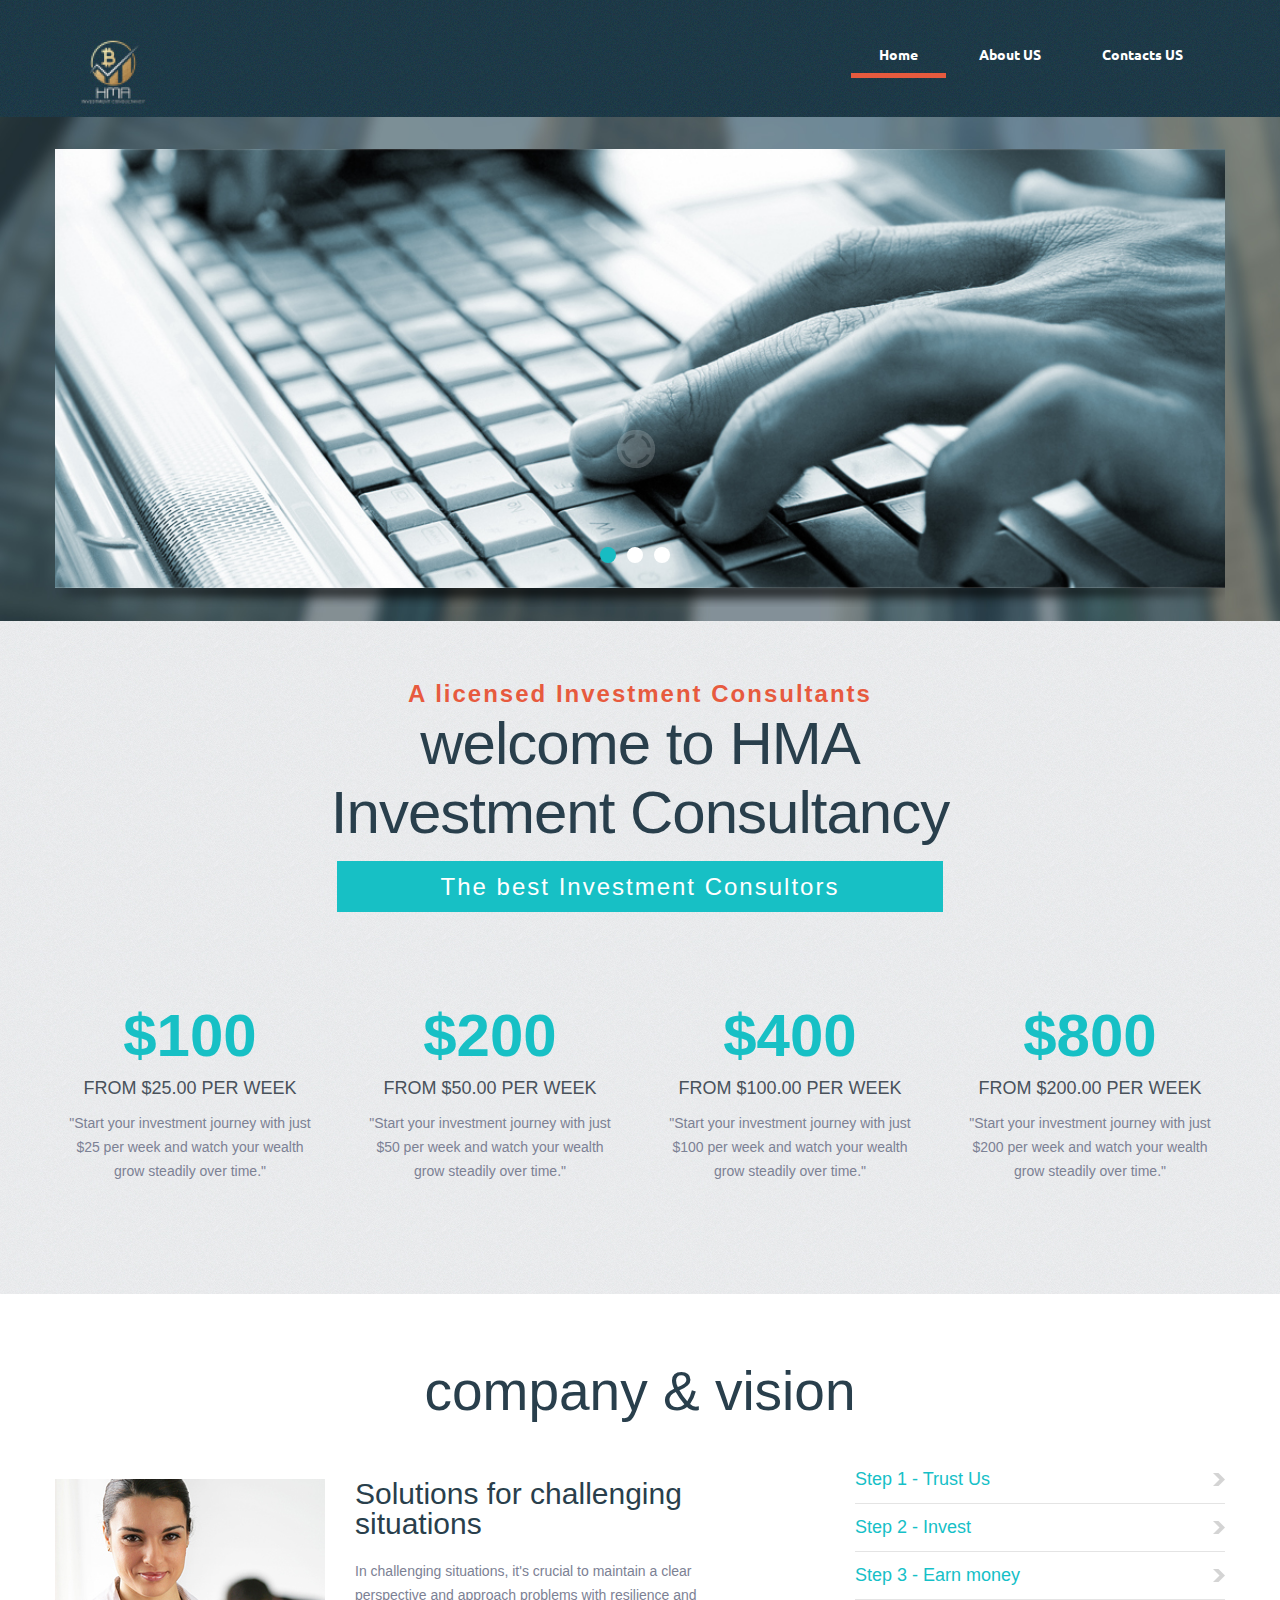
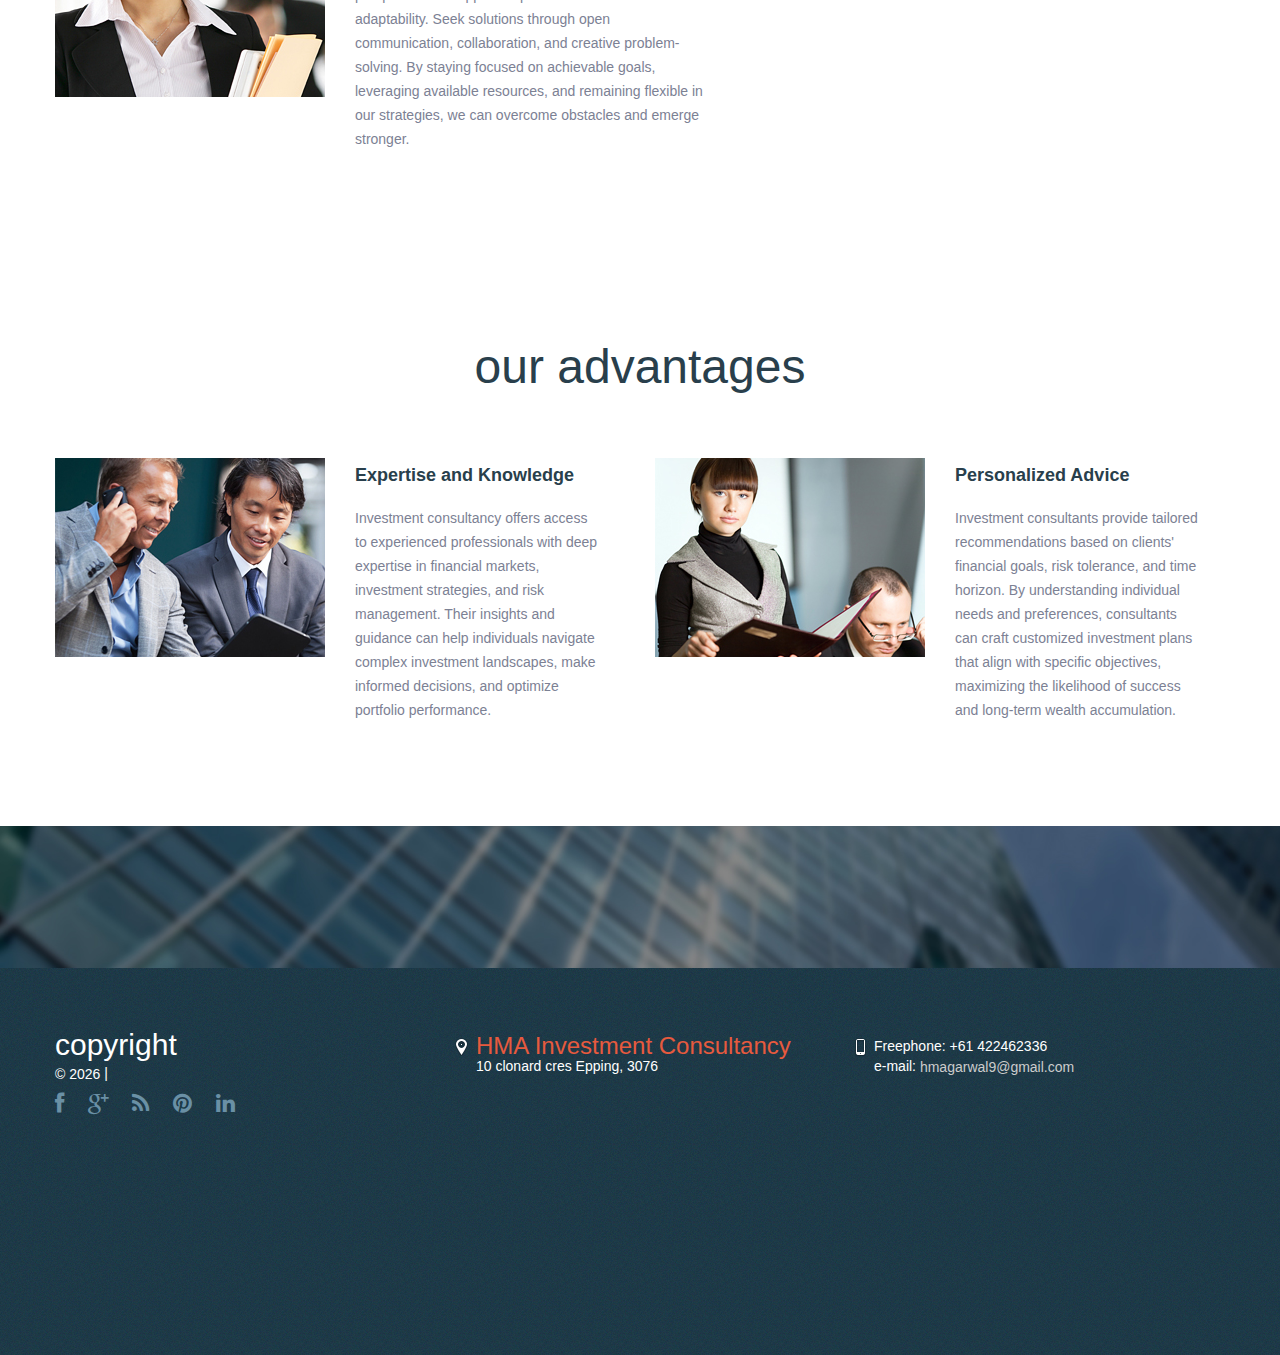
==== index.html @ d4770849 "JH" ====
<!DOCTYPE html>
<html lang="en">
     <head>
     <title>Home</title>
     <meta charset="utf-8">
     <meta name = "format-detection" content = "telephone=no" />
     <link rel="icon" href="images/favicon.ico" type="image/x-icon">
     <link rel="shortcut icon" href="images/favicon.ico" type="image/x-icon" />
     <link rel="stylesheet" href="css/camera.css"> 
     <link rel="stylesheet" href="css/style.css">
     <link rel="stylesheet" href="css/font-awesome.css"> 
     <script src="js/jquery.js"></script>
     <script src="js/jquery-migrate-1.2.1.js"></script>
     <script src="js/jquery.easing.1.3.js"></script>
	 <script src="js/script.js"></script>
     <script src="js/jquery.equalheights.js"></script>
     <script src="js/jquery.ui.totop.js"></script>
     <script src="js/superfish.js"></script>
     <script src="js/jquery.mobilemenu.js"></script>
     <script src="js/camera.js"></script>
     <script src="js/sForm.js"></script>
     <!--[if (gt IE 9)|!(IE)]><!-->
     <script src="js/jquery.mobile.customized.min.js"></script>
     <!--<![endif]-->
     <!--[if lt IE 8]>
       <div style=' clear: both; text-align:center; position: relative;'>
         <a href="http://windows.microsoft.com/en-US/internet-explorer/products/ie/home?ocid=ie6_countdown_bannercode">
           <img src="http://storage.ie6countdown.com/assets/100/images/banners/warning_bar_0000_us.jpg" border="0" height="42" width="820" alt="You are using an outdated browser. For a faster, safer browsing experience, upgrade for free today." />
         </a>
      </div>
    <![endif]-->
    <!--[if lt IE 9]>
   		<script src="js/html5shiv.js"></script>
    	<link rel="stylesheet" type="text/css" media="screen" href="css/ie.css">
    <![endif]-->
        <script>
            $(document).ready(function(){
                jQuery('#camera_wrap').camera({
                    loader: true,
                    pagination: true,
                    minHeight: '175',
                    thumbnails: false,
                    height: '37.55208333333333%',
                    caption: true,
                    navigation: true,
                    fx:  'scrollBottom'
                });
                /*Back to Top*/
                $().UItoTop({ easingType: 'easeOutQuart' });
             });
        </script>
     </head>

<body id="top">

<!--==============================header=================================-->

<header id="header">
    <div class="container">
    <div class="row">
        <div style="margin-top: -10px;" class="grid_3">
            <h1><a href="index.html"><img src="images/logo (2).png" alt=""></a></h1>
        </div>
        <div class="grid_9">
            <nav>
                <ul class="sf-menu">
                    <li class="current"><a href="index.html">Home</a></li>
                    <li><a href="About Us.html">About US</a>
                        
                    </li>
                    
                    <li><a href="Contact Us.html">Contacts US</a></li>
                </ul>
            </nav>
        </div>
    </div>
    </div>
</header>
<div class="clear"></div>

<!--=======slider================================-->

    <div class="slider_wrapper">
        <!--[if lt IE 9]>
            <img src="images/slide_bg.jpg" alt="">
        <![endif]-->
        <div class="container">
            <div class="row">
                <div class="grid_12">
                    <div id="camera_wrap" class="">
                       <div data-src="images/slide1.jpg"></div>
                       <div data-src="images/slide2.jpg"></div>
                       <div data-src="images/slide3.jpg"></div>
                    </div>
                </div>
            </div>
        </div>
    </div>
    <div class="clear"></div>

<!--=======content================================-->

<div id="content">
<div class="bg_1">
    <div class="container">
        <div class="row">
            <div class="grid_12">
                <div class="center">
                    <h3>A licensed Investment Consultants</h3>
                    <h2 class="size1">welcome to HMA <br>Investment Consultancy</h2>
                    <h4>The best Investment Consultors</h4>
                </div>
            </div>
        </div>
    <div class="row">
        <div class="grid_3">
            <div class="thumb">
                <div class="title1">$100</div>
                <div class="title2">from $25.00 per week</div>
                <p>"Start your investment journey with just $25 per week and watch your wealth grow steadily over time." </p>
                
            </div>
        </div>
        <div class="grid_3">
            <div class="thumb">
                <div class="title1">$200</div>
                <div class="title2">from $50.00 per week</div>
                <p>"Start your investment journey with just $50 per week and watch your wealth grow steadily over time." </p>
             
            </div>
        </div>
        <div class="grid_3">
            <div class="thumb">
                <div class="title1">$400</div>
                <div class="title2">from $100.00 per week</div>
                <p>"Start your investment journey with just $100 per week and watch your wealth grow steadily over time."</p>
            
            </div>
        </div>
        <div class="grid_3">
            <div class="thumb">
                <div class="title1">$800</div>
                <div class="title2">from $200.00 per week</div>
                <p>"Start your investment journey with just $200 per week and watch your wealth grow steadily over time." </p>
              
            </div>
        </div>
    </div>
    </div>
</div>
<div class="bg_2">
     <div class="container">
        <div class="row">
            <div class="grid_12">
                <h2>company & vision</h2>
            </div>
        </div>
        <div class="row">
            <div class="grid_8">
            <section class="section">
                <div class="grid_3 alpha">
                    <div class="image">
                        <img src="images/page1_img1.jpg" alt="">
                    </div>
                </div>
                <div class="grid_5 omega">
                    <div class="block">
                    <h5>Solutions for challenging <br>situations</h5>
                    <p>In challenging situations, it's crucial to maintain a clear perspective and approach problems with resilience and adaptability. Seek solutions through open communication, collaboration, and creative problem-solving. By staying focused on achievable goals, leveraging available resources, and remaining flexible in our strategies, we can overcome obstacles and emerge stronger.</p>
                    <p><div class="grid_5 omega">
                        
                    </div></p>
                    </div>
                </div>
            </section>
            </div>
            <div class="grid_4">
                <ul class="list">
                    <li><a >Step 1 - Trust Us</a></li>
                    <li><a >Step 2 - Invest</a></li>
                    <li><a >Step 3 - Earn money</a></li>
                    
                </ul>
            </div>
        </div>
    </div>
</div>

<div class="bg_2">
     <div class="container">
        <div class="row">
            <div class="grid_12">
                <h2 class="size2">our advantages</h2>
            </div>
        </div>
        <div class="row">
            <div class="grid_6">
                <section class="section1">
                    <div class="grid_3 alpha">
                        <div class="image">
                            <img src="images/page1_img2.jpg" alt="">
                        </div>
                    </div>
                     <div class="grid_3 omega">
                        <div class="block1">
                            <h6 class="col2">Expertise and Knowledge </h6>
                            <p>Investment consultancy offers access to experienced professionals with deep expertise in financial markets, investment strategies, and risk management. Their insights and guidance can help individuals navigate complex investment landscapes, make informed decisions, and optimize portfolio performance.</p>
                           
                        </div>
                    </div>
                </section>
            </div>
            <div class="grid_6">
                <section class="section1">
                  <div class="grid_3 alpha">
                       <div class="image">
                           <img src="images/page1_img3.jpg" alt="">
                       </div>
                   </div>
                    <div class="grid_3 omega">
                        <div class="block1">
                            <h6 class="col2">Personalized Advice</h6>
                            <p> Investment consultants provide tailored recommendations based on clients' financial goals, risk tolerance, and time horizon. By understanding individual needs and preferences, consultants can craft customized investment plans that align with specific objectives, maximizing the likelihood of success and long-term wealth accumulation.</p>
                           
                        </div>
                   </div>
                </section>
            </div>
        </div>
    </div>  
</div>
<div class="banner">
        <!--[if lt IE 9]>
            <img src="images/page1_img8.jpg" alt="">
        <![endif]-->
    
</div>
</div>
 
<!--=======footer=================================-->

<footer id="footer">
    <div class="container">
        <div class="row">
            <div class="grid_4 fright">
                <address>
                <div><img src="images/ico2.png" alt=""></div>
                <div>Freephone: <a href="tel:+61 422462336"> +61 422462336</a> <br>
                e-mail: <a href="mailto:hmagarwal9@gmail.com">hmagarwal9@gmail.com</a></div>
                </address>
            </div>
            <div class="grid_4">
            <div class="title4">copyright</div>
                <div class="copy"><span>&copy;</span>&nbsp;<span id="copyright-year"></span>&nbsp;|
               <!-- <a href="index-6.html">Privacy Policy</a> --> <!--{%FOOTER_LINK} --></div>
                <ul class="socials">
                    <li><a href="#"><i class="fa fa-facebook"></i></a></li>
                    <li><a href="#"><i class="fa fa-google-plus"></i></a></li>
                    <li><a href="#"><i class="fa fa-rss"></i></a></li>
                    <li><a href="#"><i class="fa fa-pinterest"></i></a></li>
                    <li><a href="#"><i class="fa fa-linkedin"></i></a></li>
                </ul>
            </div>
            <div class="grid_4 fleft">
                <address>
                    <div><img src="images/ico1.png" alt=""></div>
                    <div><b>HMA Investment Consultancy</b><br>
                    10 clonard cres Epping, 3076</div>
                </address>
            </div>
        </div>
    </div>
</footer>

</body>
</html>
---- css/camera.css ----
/**************************
*
*	GENERAL
*
**************************/

.slider_wrapper {
	background: url(../images/slide_bg.jpg) 0 0 no-repeat;
	position: relative;
	width: 100%;
	height: auto;
	background-size: 100% 100%;
}


.camera_target_content {
	overflow: visible !important;
}

.camera_wrap {
	display: none;
	position: relative;
	overflow: visible !important;
	z-index: 0;
	margin: 32px 0 33px !important;
}

.camera_wrap:after {
	background: url(../images/shadow.png) 0 0 no-repeat;
	bottom: -19px;
	position: absolute;
	content: "";
	width: 100%;
	height: 32px;
	background-size: 100% 100%;	
} 

.camera_wrap img {
	max-width: 10000px;
}

.camera_fakehover {
	height: 100%;
	min-height: 60px;
	position: relative;
	width: 100%;
	z-index: 1;
}

.camera_src {
	display: none;
}

.camera_caption {
	position: relative;
	overflow: hidden;
	padding-left: 2px;
	margin: 220px auto 0;
	width: 940px;
}

.cameraCont, .cameraContents {
	height: 100%;
	position: relative;
	width: 100%;
	z-index: 1;
}

.cameraSlide {
	bottom: 0;
	left: 0;
	position: absolute;
	right: 0;
	top: 0;
	width: 100%;
}

.cameraContent {
	bottom: 0;
	display: none;
	left: 0;
	position: absolute;
	right: 0;
	top: 0;
	width: 100%;
}

.camera_target {
	bottom: 0;
	height: 100%;
	left: 0;
	overflow: hidden;
	position: absolute;
	right: 0;
	text-align: left;
	top: 0;
	width: 100%;
	z-index: 0;
}

.camera_overlayer {
	bottom: 0;
	height: 100%;
	left: 0;
	overflow: hidden;
	position: absolute;
	right: 0;
	top: 0;
	width: 100%;
	z-index: 0;
}

.camera_target_content {
	bottom: 0;
	left: 0;
	overflow: hidden;
	position: absolute;
	right: 0;
	top: 0;
	z-index: 2;
}

.camera_target_content .camera_link {
    background: url(../images/blank.gif);
	display: block;
	height: 100%;
	text-decoration: none;
}

.camera_loader {
    background: #fff url(../images/camera-loader.gif) no-repeat center;
	background: rgba(255, 255, 255, 0.9) url(../images/camera-loader.gif) no-repeat center;
	border: 1px solid #ffffff;
	border-radius: 18px;
	height: 36px;
	left: 48%;
	overflow: hidden;
	position: absolute;
	margin: 18px 0 18px 0;
	top: 60%;
	width: 36px;
	z-index: 3;
}

.camera_nav_cont {
	height: 65px;
	overflow: hidden;
	position: absolute;
	right: 9px;
	top: 15px;
	width: 120px;
	z-index: 4;
}

.camerarelative {
	overflow: hidden;
	position: relative;
}

.camera_commands > .camera_stop {
	display: none;	
}

.camera_clear {
	display: block;
	clear: both;
}

.showIt {
	display: none;
}

.camera_clear {
	clear: both;
	display: block;
	height: 1px;
	margin: -1px 0 25px;
	position: relative;
}

.caption {
    color: #FFFFFF;
    display: block;
    font: 60px/60px 'Ubuntu',sans-serif;
    left: 50%;
    margin-left: -470px;
    position: absolute;
    text-align: left;
    top: 158px;
    width: 860px;
}

.camera_wrap .camera_pag .camera_pag_ul {
    list-style: none outside none;
    margin: 0;
    padding: 0;
    position: absolute;
    text-align: center;
    bottom: 19px;
    width: 100%;
}

.camera_wrap .camera_pag .camera_pag_ul li {
	cursor: pointer;
	display: inline-block;
	height: 22px;
	margin-right: 5px;
	position: relative;
	text-align: left;
	text-indent: -9999px;
	width: 22px;
}

.camera_wrap .camera_pag .camera_pag_ul li > span {
	background: #fff;
	height: 16px;
	left: 0;
	overflow: hidden;
	position: absolute;
	width: 16px;

	-webkit-border-radius: 500px;
	-moz-border-radius: 500px;
	border-radius: 500px;
}

.camera_wrap .camera_pag .camera_pag_ul li.cameracurrent > span, .camera_wrap .camera_pag .camera_pag_ul li:hover > span {
	background: #17bcc3;
}

.camera_pag_ul li img {
	display: none;
	position: absolute;
}

.camera_pag_ul .thumb_arrow {
    border-left: 4px solid transparent;
    border-right: 4px solid transparent;
    border-top: 4px solid;
	top: 0;
	left: 50%;
	margin-left: -4px;
	position: absolute;
}

/* =====================Responsive=====================*/

@media only screen and (max-width: 995px) {
	
	.camera_caption {
		margin: 16% 0;
		width: 100%;
		text-align: center;
	}
		.title_1 { font: bold 50px/50px 'Ubuntu',sans-serif; }
	.title_5 { font: bold 33px/33px 'Ubuntu',sans-serif; margin-top: 0; }

		.camera_wrap .camera_pag .camera_pag_ul {
		top: 75%;
		width: 100%;
		text-align: center;
		left: 0;
	}
}


@media only screen and (max-width: 1150px) {
	
	.camera_caption {
		margin: 16% 0;
		width: 100%;
		text-align: center;
	}

	.title_1 { font: bold 50px/50px 'Ubuntu',sans-serif; }
	.title_5 { font: bold 33px/33px 'Ubuntu',sans-serif; margin-top: 0; } 
	
	.camera_wrap .camera_pag .camera_pag_ul {
		top: 75%;
		width: 100%;
		text-align: center;
		left: 0;
	}

}

@media only screen and (max-width: 769px) {
	
	.camera_wrap .camera_pag .camera_pag_ul {
		top: 75%;
		width: 100%;
		text-align: center;
		left: 0;
	}

	.camera_caption {
		margin: 16% 0;
		width: 100%;
		text-align: center;
	}

	.title_1 { font: bold 35px/35px 'Ubuntu',sans-serif; } 
	.title_5 { font: bold 23px/33px 'Ubuntu',sans-serif; margin-top: 0; } 
	
	.text { width: 74%; }

}

@media only screen and (max-width: 480px) {

	.camera_wrap .camera_pag .camera_pag_ul {
		top: 75%;
		width: 100%;
		text-align: center;
		left: 0;
	}

	.camera_caption { margin: 16% 0 0; }

	.title_1 { font: bold 35px/35px 'Ubuntu',sans-serif; } 
	.title_5 { font: bold 23px/33px 'Ubuntu',sans-serif; margin-top: 0; }

}
---- css/style.css ----
@import "reset.css";
@import "grid.css";
@import "superfish.css";

@import url(http://fonts.googleapis.com/css?family=Ubuntu);
@import url(http://fonts.googleapis.com/css?family=Ubuntu:700);

html, body {
	background: url(../images/bg_1.jpg) 0 0 repeat;
	width: 100%;
	position: relative;
	font: normal 14px/24px Arial, sans-serif;
	color: #7c8194;
}

* ul { list-style: none; }

a[href^="tel:"] {
	color: inherit;
	text-decoration:none;
}

* {
	-webkit-text-size-adjust: none;
}
a {
	text-decoration: none;
	color: #ccc;
	transition: all 0.5s ease;
    -o-transition: all 0.5s ease;
    -webkit-transition: all 0.5s ease;
}

a:hover {color: #13c4c5; text-decoration: none;}

p {margin-top: 20px;}

#toTop {
    background: url(../images/toTop.png) 0 0 no-repeat;
    border: none;
    bottom: 293px;
    display: none;
    height: 42px;
    left: 57%;
    margin-left: 489px;
    overflow: hidden;
    position: fixed;
    text-decoration: none;
    text-indent: -999px;
    width: 42px;
    z-index: 20;
    opacity: .9;
    -ms-filter:'progid:DXImageTransform.Microsoft.Alpha(Opacity=90)';

    -webkit-border-radius: 500px;
    -moz-border-radius: 500px;
    border-radius: 500px;
    
    -webkit-transition: all .2s ease .2s;
    -moz-transition: all .2s ease .2s;
    -ms-transition: all .2s ease .2s;
    -o-transition: all .2s ease .2s;
    transition: all .2s ease .2s;
}

#toTop:hover {
	opacity: 1;
    -ms-filter:'progid:DXImageTransform.Microsoft.Alpha(Opacity=100)';
    box-shadow: 0 0 4px #a4a4a4;
    -webkit-box-shadow: 0 0 4px #a4a4a4;
    -moz-box-shadow: 0 0 4px #a4a4a4;
}

/************Header************/

#header {
	min-height: 108px;
	position: relative;
}

h1 a img {margin-top: 37px;position: relative;}

/************Content***********/

h2,h3,h4,h5,h6 {
	display: block;
	font: bold 24px/30px Arial, sans-serif;
	color: #e75a3e;
	letter-spacing: 2px;
}

h2 {
	font: normal 55px/55px Arial, sans-serif;
	color: #293f4c;
	letter-spacing: 0;
	margin-bottom: 20px;
	text-align: center;
}

h4 {
	background: #17c0c5;
	color: #fff;
	display: inline-block;
	font-weight: normal;
	padding: 11px 104px 10px;
	margin-top: 14px;
}

h5 {
	font: normal 30px/30px Arial, sans-serif;
	color: #293f4c;
	letter-spacing: 0;
	margin-top: 0;
	text-align: center;
}

h6 {
	font: normal 18px/33px Arial, sans-serif;
	color: #14c0c5;
	letter-spacing: .5px;
	text-align: center;
}

h2.size1 {
	font-size: 60px;
	line-height: 69px;
	letter-spacing: -1px;
	margin: 0;
}

h2.size2 {
	font-size: 48px;
	line-height: 48px;
	letter-spacing: 0px;
	margin: 0;
}

h5.col1 {
	margin: 0 0 3px 0;
	color: #fff;
	font-size: 26px;
	line-height: 33px;
	letter-spacing: 1px;
}

h6.col2 {
	margin: 0 0 3px 0;
	color: #fff;
	font-size: 18px;
	line-height: 21px;
	font-weight: bold;
	letter-spacing: 0px;
	color: #293f4c;
	text-align: left;
}
.col3 {color: #fff;}
.col4 {color: #49525b!important;}
.col4:hover {color: #e75a3e!important; text-shadow: none!important; }

.bg_1 {
	position: relative;
	padding: 40px 0 85px;
	background: url(../images/bg_2.jpg) 0 0 repeat;
}

.bg_2 {
	position: relative;
	padding: 70px 0 81px;
	background: #fff;
}

.bg_3 {
	position: relative;
	padding: 63px 0 48px;
	background: url(../images/bg_1.jpg) 0 0 repeat;
}

.bg_4 {
	position: relative;
	padding: 52px 0 39px;
	background: url(../images/bg_1.jpg) 0 0 repeat;
}

.center {
	position: relative;
	text-align: center;
	padding: 18px 0 50px;
}

.thumb, .thumb1 {
	position: relative;
	padding: 10px 12px;
	text-align: center;
	margin: 34px 0 16px;
}
.thumb p {margin: 0;}
.thumb1 {margin: 48px 0 16px;}
.thumb1>.image1 {margin-bottom: 17px;}
.image > img {width: 100%;}

.thumb2, .thumb3, .thumb4 {
	position: relative;
	margin: -5px 0 19px;
}
.thumb3 {margin: 40px 0;}

.thumb2>.title1 {margin-bottom: 12px;}
.thumb2 p {margin-top: -5px;}

.thumb4 {margin: 9px 0 14px;}
.thumb4 p {margin-top: 49px;}
.thumb4 a {
	font: bold 14px/30px Arial, sans-serif;
	text-decoration: none;
	display: inline-block;
	color: #15c0c7;
}
.thumb4>div {margin-top: 9px;}

 
figure>figcaption {
	font: bold 60px/60px Arial, sans-serif; 
	color: #e75a3e;
}

section.section {
	position: relative;
	overflow: hidden;
	margin: 40px 0 20px;
}

section.section1 {
	position: relative;
	overflow: hidden;
	margin: 67px 0 23px;
}

.section2 h5 {
	margin: 0;
	text-align: left;
}

.block {
	position: relative;
	padding-right: 120px;
}

.block h5 {text-align: left;}

.block1 {
	position: relative;
	padding-right: 23px;
	margin-top: 7px;
}
.block2 a {
	font-size: 30px; 
	line-height: 30px;
	color: #293f4c;
	display: inline;
}
.block2 a:hover {color: #17C0C5;}

.title1 {
	color: #17c0c5;
	font: bold 60px/60px Arial;
	margin-bottom: 3px;
}

.title2 {
	color: #49525b;
	font: normal 18px/38px Arial;
	text-transform: uppercase;
	margin-bottom: 4px;
}

.title3 {
	color: #17c0c5;
	font: bold 40px/38px Arial;
	text-transform: lowercase;
	margin-top: 20px;
}

.title4 {
	color: #fff;
	font: normal 30px/30px Arial;
	text-transform: lowercase;
}

.title5 {
	color: #17c0c5;
	font: normal 18px/24px Arial;
	text-transform: uppercase;
}

.title6 {
	color: #49525b;
	font: normal 18px/24px Arial;
	text-transform: uppercase;
}

.title_wrap {
	position: relative;
	margin: -11px 0 26px;
}

a.link {
	position: relative;
	background: url(../images/arrow1.png) 0 0 no-repeat;
	height: 35px;
	width: 35px;
	margin-top: 28px;
	display: inline-block;
}

a.link:hover {	
	background: url(../images/arrow2.png) 0 0 no-repeat;
	text-decoration: none;
}

a.link1 {
	color: #fff;
	font-size: 18px;
	line-height: 38px;
	text-transform: uppercase;
	margin-top: 3px;
	display: inline-block;
}

a.link1:hover, a.link3:hover {
	color: #e75a3e;
	text-decoration: none;

	-webkit-text-shadow:1px 1px 0px #000;
	-moz-text-shadow:1px 1px 0px #000;
	-ms-text-shadow:1px 1px 0px #000;
	-o-text-shadow:1px 1px 0px #000;
	text-shadow:1px 1px 0px #000;
}

a.link2 {
	display: inline-block;
	position: relative;
	margin-top: 14px;
	text-transform: lowercase;
	font: normal 18px/37px Arial;
	padding: 0 19px;
	color: #fff;
	text-decoration: none;
	background: #49525b;
}
a.link2:hover {
	background: #e75a3e;
	text-decoration: none;
}

a.link3 {
	color: #fff;
	font-size: 20px;
	line-height: 30px;
	margin-top: 31px;
	display: inline-block;
}

ul.list, ul.list1, ul.list2 {
	position: relative;
	width: 100%;
	margin-top: 17px;
}

ul.list1 {margin-top: -28px;}
ul.list2 {margin-top: 9px;}

ul.list li, ul.list1 li {
	width: 100%;
	border-bottom: 1px solid #e4e4e4;	
}

ul.list2 li {
	width: 100%;
	border-bottom: none;	
}

ul.list li a, ul.list1 li a {
	font-size: 18px;
	line-height: 47px;
	color: #15c0c7;
}

ul.list2 li a {
	font-size: 18px;
	line-height: 30px;
	color: #15c0c7;
}

ul.list li a:after, ul.list1 li a:after {
	background: url(../images/arrow3.png) 0 0 no-repeat;
	content: "";
	position: absolute;
	width: 12px;
	height: 13px;
	right: 0;
	margin-top: 17px;
}

ul.list li a:hover:after, ul.list1 li a:hover:after {
	background: url(../images/arrow4.png) 0 0 no-repeat;
	transition: all 0.5s ease;
    -o-transition: all 0.5s ease;
    -webkit-transition: all 0.5s ease;
}

ul.list li a:hover, ul.list1 li a:hover, ul.list2 li a:hover  {
	color: #e75a3e;
	text-decoration: none;
}
.banner {
	position: relative;
	width: 100%;
	background: url(../images/page1_img8.jpg) 0 0 no-repeat;
	background-size: 100% 100%;
	height: 85px;
	padding-top: 57px;
}
.banner h5 {
	color: #ee6144;
	font-size: 24px;
	line-height: 24px;
	margin: 0 0 0 -15px;
}

.banner h5 span {color:#fff;}


#subscribe-form {
  position: relative;
  margin-top: -4px;
  width: 100%;
}
#subscribe-form img {
	position: absolute;
	top: 12px;
	left: 13px;
	width: 15px;
	height: 14px;
	background: url(../images/bg_transp.png) 0 0 repeat;
	padding: 12px 10px 13px 10px;
	top: 0;
	left: 0;
}
#subscribe-form input {
    border: none;
    width: 70%;
    -moz-box-sizing: border-box;
    -webkit-box-sizing: border-box;
    -o-box-sizing: border-box;
    box-sizing: border-box;
    display: block;
    float: left;
    background: url(../images/bg_transp.png) 0 0 repeat;
    color: #fff;
    font: 14px/24px Arial, sans-serif;
    height: 39px;
    padding: 0px 8px 0px 0px;
 	-webkit-appearance: none;
  	text-shadow: none;
  	border-radius: 0;
  	outline: none;
  	margin-left: 35px;
}
#subscribe-form label {
  margin-bottom: 0;
}
#subscribe-form fieldset {
  width: 100%;
  float: left;
}
#subscribe-form .error {
  height: 0;
  overflow: hidden;
  font: 11px/18px Arial;
  -webkit-transition: height 0.3s linear;
  -moz-transition: height 0.3s linear;
  -o-transition: height 0.3s linear;
  transition: height 0.3s linear;
  position: absolute;
  left: 0px;
  right: 0;
  text-align: left;
  bottom: -19px;
}
#subscribe-form .success {
  position: absolute;
  overflow: hidden;
  padding: 10px 5px;
  left: 0;
  top: 30px;
  display: none;
  -webkit-box-sizing: border-box;
  -moz-box-sizing: border-box;
  box-sizing: border-box;
  z-index: 10;
  width: 100%;
  text-align: left;
  font: 11px/18px Arial, sans-serif;
  color: #c5c5c5;
}

#subscribe-form label.invalid .error {
  height: 19px;
  color: #e75a3e;
}
#subscribe-form a {
 	background: #e75a3e;
	color: #fff;
    font-size: 14px;
    line-height: 39px;
    color: #fff;
    font-weight: normal;
    float: left;
    margin-left: 5px;
    text-transform: lowercase;
    display: inline-block;
    text-align: center;
    width: 20%;
}
#subscribe-form a:hover {
    background: #49525b;
}

.article {
	position: relative;
	overflow: hidden;
	margin: 16px 0 11px;
}

.article a {
	display: inline; 
	font-size: 18px; 
	font-weight: 24px; 
	color: #49525b;
	text-transform: uppercase;
}

.article p {margin: 0;}
.article span {display: block;color:#49525b;font-size: 14px;line-height: 24px;}
.article a:hover {color:#15c0c7;}

.box {position: relative;padding-top: 47px;}
.image2 {float:left; margin-right: 30px; width: 26%; margin-bottom: 30px;}
.image2 img{width: 100%;}
.cont {float:left; width: 69%;}
.cont h2 {font-size: 40px; line-height: 38px; text-align: left; margin-top: -11px;}

ul.items, ul.items1 {margin-top: 23px;}
ul.items li, ul.items1 li {margin-bottom: 10px;}
ul.items li span, ul.items1 li span {
	font-size: 15px;
	line-height: 24px;
	margin-bottom: -4px;
	display: block;
	color: #293f4c;
	text-transform: uppercase;
}
ul.items li p, ul.items1 li p {margin: 0;}
.w {width: 75%;}

ul.items1 li a{
	color: #15c0c7;
	font-size: 18px;
	line-height: 24px;
}
ul.items1 li a:hover {
	color: #E75A3E;
	text-decoration: none;
}

.text {position: relative; overflow: hidden; margin-bottom: -16px;padding-top: 39px;}
.text span {color: #293f4c;}
.text p {margin: 0;}
.text a {color:#e75a3e; margin: 0;}
.text a:hover {text-decoration: none; color: #17C0C5;}

/************Footer************/

footer#footer {
	position: relative;
	padding: 62px 0 240px;
	color: #fff;
}

ul.socials li {
	float: left;
	margin: 3px 24px 0 0;
}

ul.socials li a {
	font-size: 22px;
	color: #6a90a5;
}
.copy {margin-top: 1px;}
.copy a {
	text-transform: uppercase;
	color: #fff;
}

ul.socials li a:hover, address a:hover, .copy a:hover, .thumb4 a:hover {
	color: #e75a3e;
}

address {
	position: relative;
	margin-top: 7px;
	line-height: 18px;
}

address>div {
	float: left; 
	margin-right: 8px;
}
address b {
	color: #e75a3e;
	font-size: 24px; 
	line-height: 18px;
	margin-bottom: 2px;
	display: inline-block;
}
address a {display: inline-block; padding-bottom: 2px;}

.fright, .fleft {float: right; position: relative; overflow: hidden;}
.fleft {float: left;}


/*==================================RESPONSIVE LAYOUTS===============================================*/

@media only screen and (max-width: 1199px) {
    
    .image img {width: 100%;}
    .image3 > img {width: 100%;}

    .banner h5 {font-size: 20px; line-height: 20px;}

    ul.list li a {font-size: 15px; line-height: 43px;}
	 #subscribe-form input {width: 63%;}

    .list1 li a {font-size: 15px!important; line-height: 44px;}

}

@media only screen and (max-width: 959px) {
      
    .title1 {font-size: 55px;line-height: 55px;}
    
    .block h5 {margin-top: 0;}

    .block {padding-right: 0;}

    ul.list li a {font-size: 14px; line-height: 40px;}

    footer#footer {padding-bottom: 70px;}

}

@media only screen and (max-width: 767px) {
  
  h2 {font-size: 45px; line-height: 45px; margin-top: 10px;}
  h2 br, h3 br, h4 br, h5 br, h6 br {display: none;}
  h4 {margin-top: 25px; padding: 10px 13px;}

  h3, h4 {letter-spacing: 0;}

  h2.size1 {font-size: 45px; line-height: 45px; }

  .bg_1, .bg_2 {padding: 40px 0;}
	
   ul.list li a {font-size: 15px; line-height: 46px;}

	section.section1, section.section {margin-top: 20px;}

	.image {margin-bottom: 20px;}

	.banner {padding-top: 30px; height: 112px;}

	#subscribe-form {margin-top: 10px;}

	.thumb1 {margin-top: 35px;}

	ul.list li a {font-size: 18px;line-height: 47px;}

	.title1 {font-size: 60px;line-height: 60px;}

	.center {padding-bottom: 30px;}

	.fright {padding-bottom: 30px;}

	.image2 {width: 100%;}
	.cont {width: 100%;}

}

@media only screen and (max-width: 480px) {
    
    .center {padding: 18px 0 30px;}
    .thumb {margin: 30px 0 17px;}

    .block h5 {font-size: 24px; line-height: 24px;}

}

@media only screen and (max-width: 320px) {
  
}
/*Core variables and mixins*/
---- css/ie.css ----
#toTop, .camera_wrap .camera_pag .camera_pag_ul li > span { behavior:url(js/PIE.htc); }


#form .invalid .error-message, #form .empty .empty-message { display: block; }

#form .error-message, #form .empty-message { display: none; }

.slider_wrapper > img {
    z-index: 0;
    position: absolute;
    width: 100%!important;
    left: 0;
}

.banner > img {
    z-index: 0;
    position: absolute;
    width: 100%!important;
    height: 142px;
    top: 0;
}

.banner {background: none;}
.banner h5 {z-index: 1;position: relative; overflow: hidden;display: inline-block;}

#subscribe-form img {
	background: url(../images/bg_transp.png) 0 0 repeat;
	padding: 12px 10px 13px 10px;
	top: 0;
	left: 0;
}

#subscribe-form input {
	background: url(../images/bg_transp.png) 0 0 repeat;
	padding-top: 7px!important; 
	padding-right: 7px!important; 
	margin-left: 35px!important;
	padding-left: 0;
	overflow: hidden;
	width: 70%;
	float: left;
}
#subscribe-form a {
	width: 20%;
	float: right;
	margin-right: 2px;
}

#form input {padding-top:10px!important; height: 40px;line-height: 18px;}
#form ._placeholder {padding-top: 10px;}

address b {line-height: 26px!important;}

h4 {max-width: 400px;}
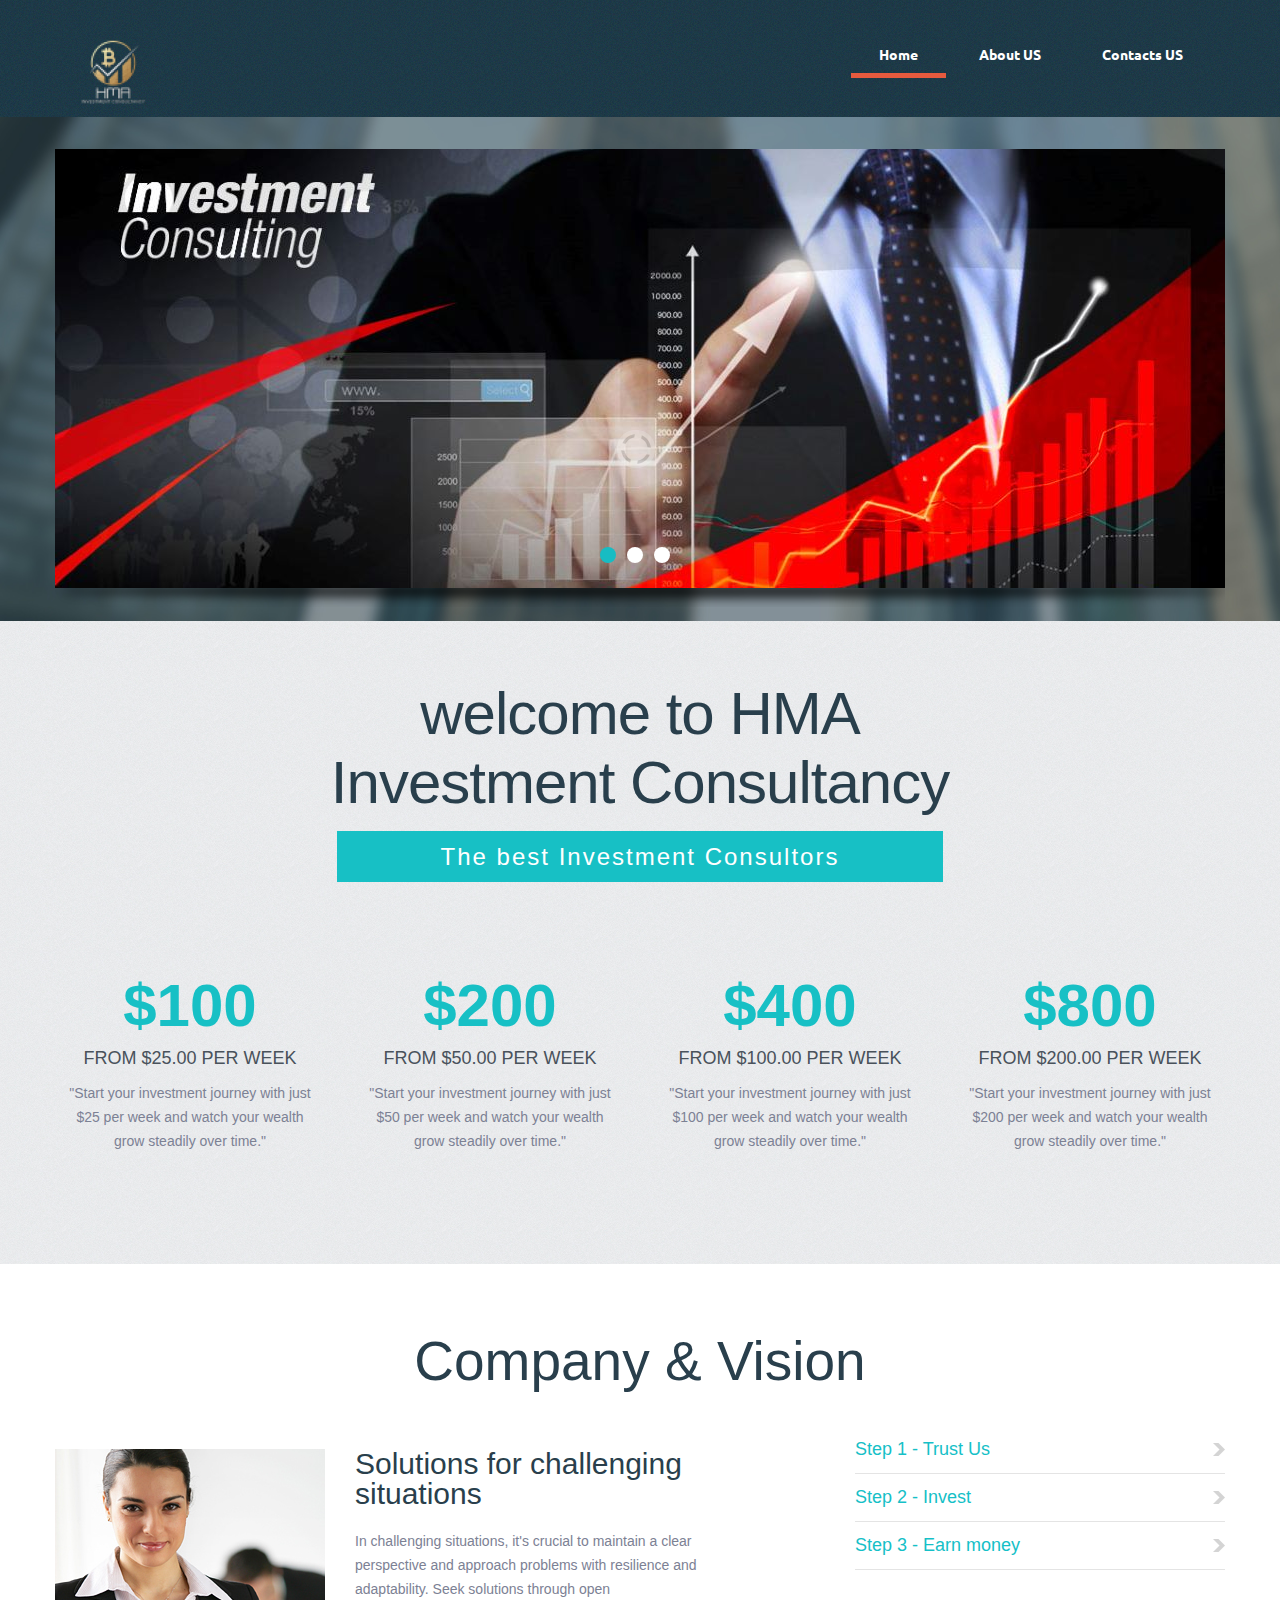
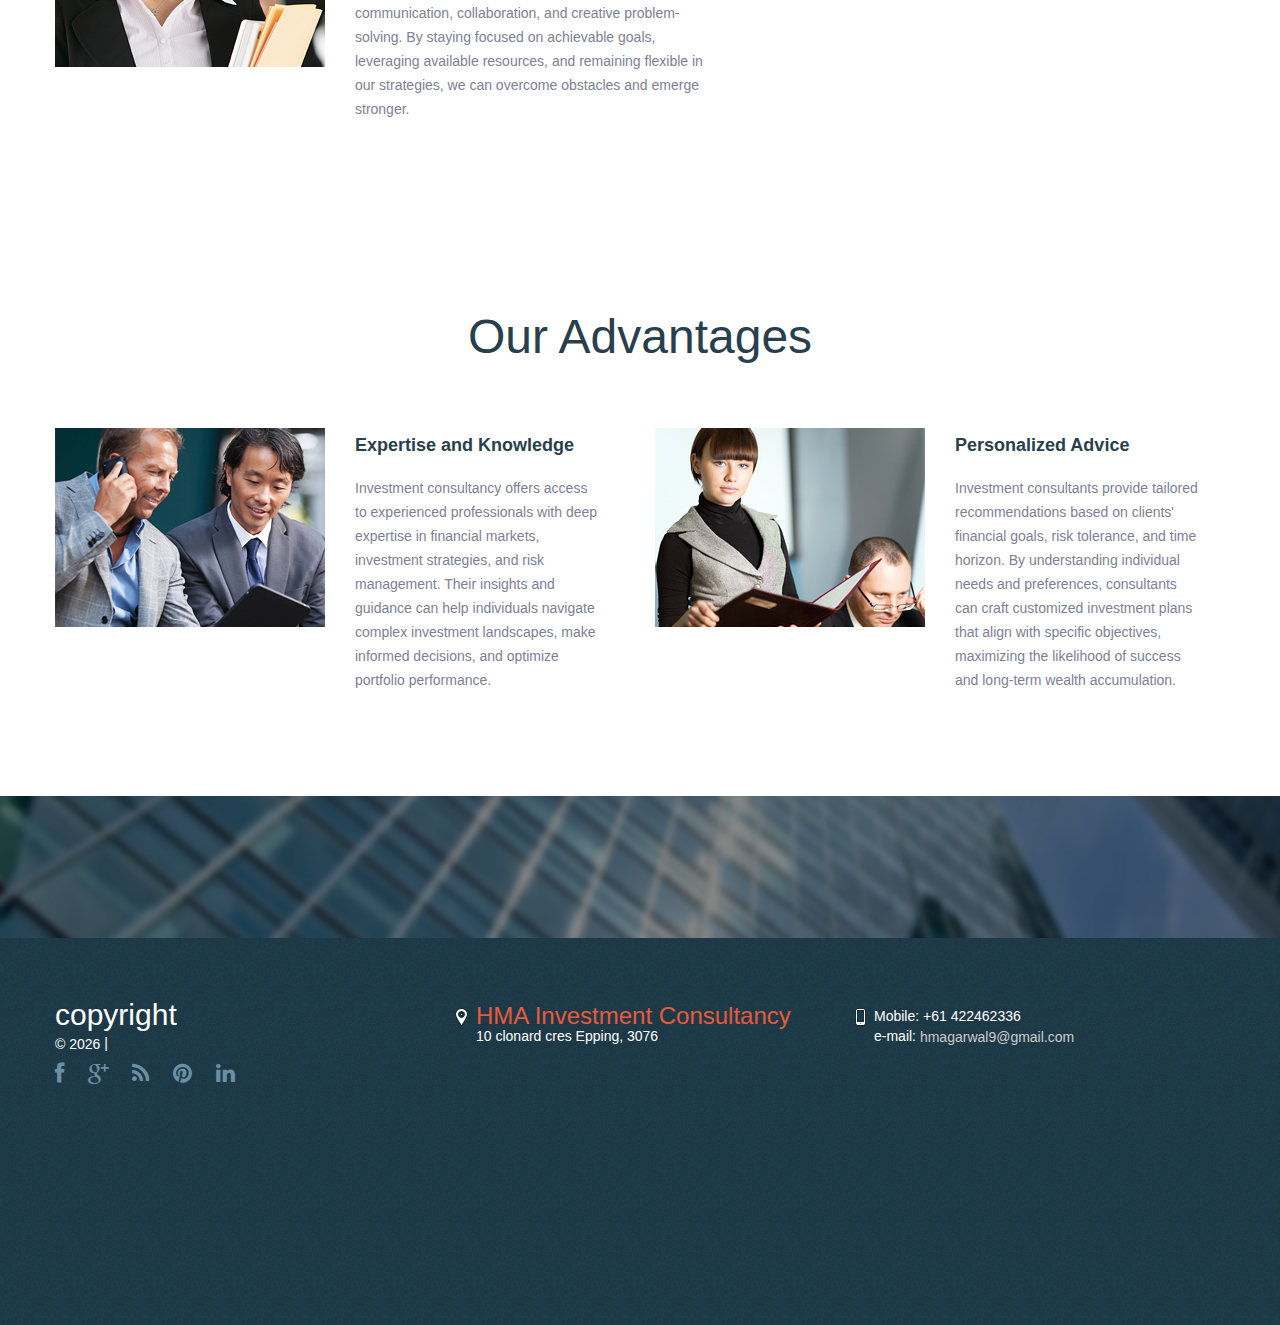
==== commit 04ef7026: "qqqqq" ====
--- a/index.html
+++ b/index.html
@@ -106,7 +106,7 @@
         <div class="row">
             <div class="grid_12">
                 <div class="center">
-                    <h3>A licensed Investment Consultants</h3>
+                    
                     <h2 class="size1">welcome to HMA <br>Investment Consultancy</h2>
                     <h4>The best Investment Consultors</h4>
                 </div>
@@ -152,7 +152,7 @@
      <div class="container">
         <div class="row">
             <div class="grid_12">
-                <h2>company & vision</h2>
+                <h2>Company & Vision</h2>
             </div>
         </div>
         <div class="row">
@@ -190,7 +190,7 @@
      <div class="container">
         <div class="row">
             <div class="grid_12">
-                <h2 class="size2">our advantages</h2>
+                <h2 class="size2">Our Advantages</h2>
             </div>
         </div>
         <div class="row">
@@ -245,7 +245,7 @@
             <div class="grid_4 fright">
                 <address>
                 <div><img src="images/ico2.png" alt=""></div>
-                <div>Freephone: <a href="tel:+61 422462336"> +61 422462336</a> <br>
+                <div>Mobile: <a href="tel:+61 422462336"> +61 422462336</a> <br>
                 e-mail: <a href="mailto:hmagarwal9@gmail.com">hmagarwal9@gmail.com</a></div>
                 </address>
             </div>
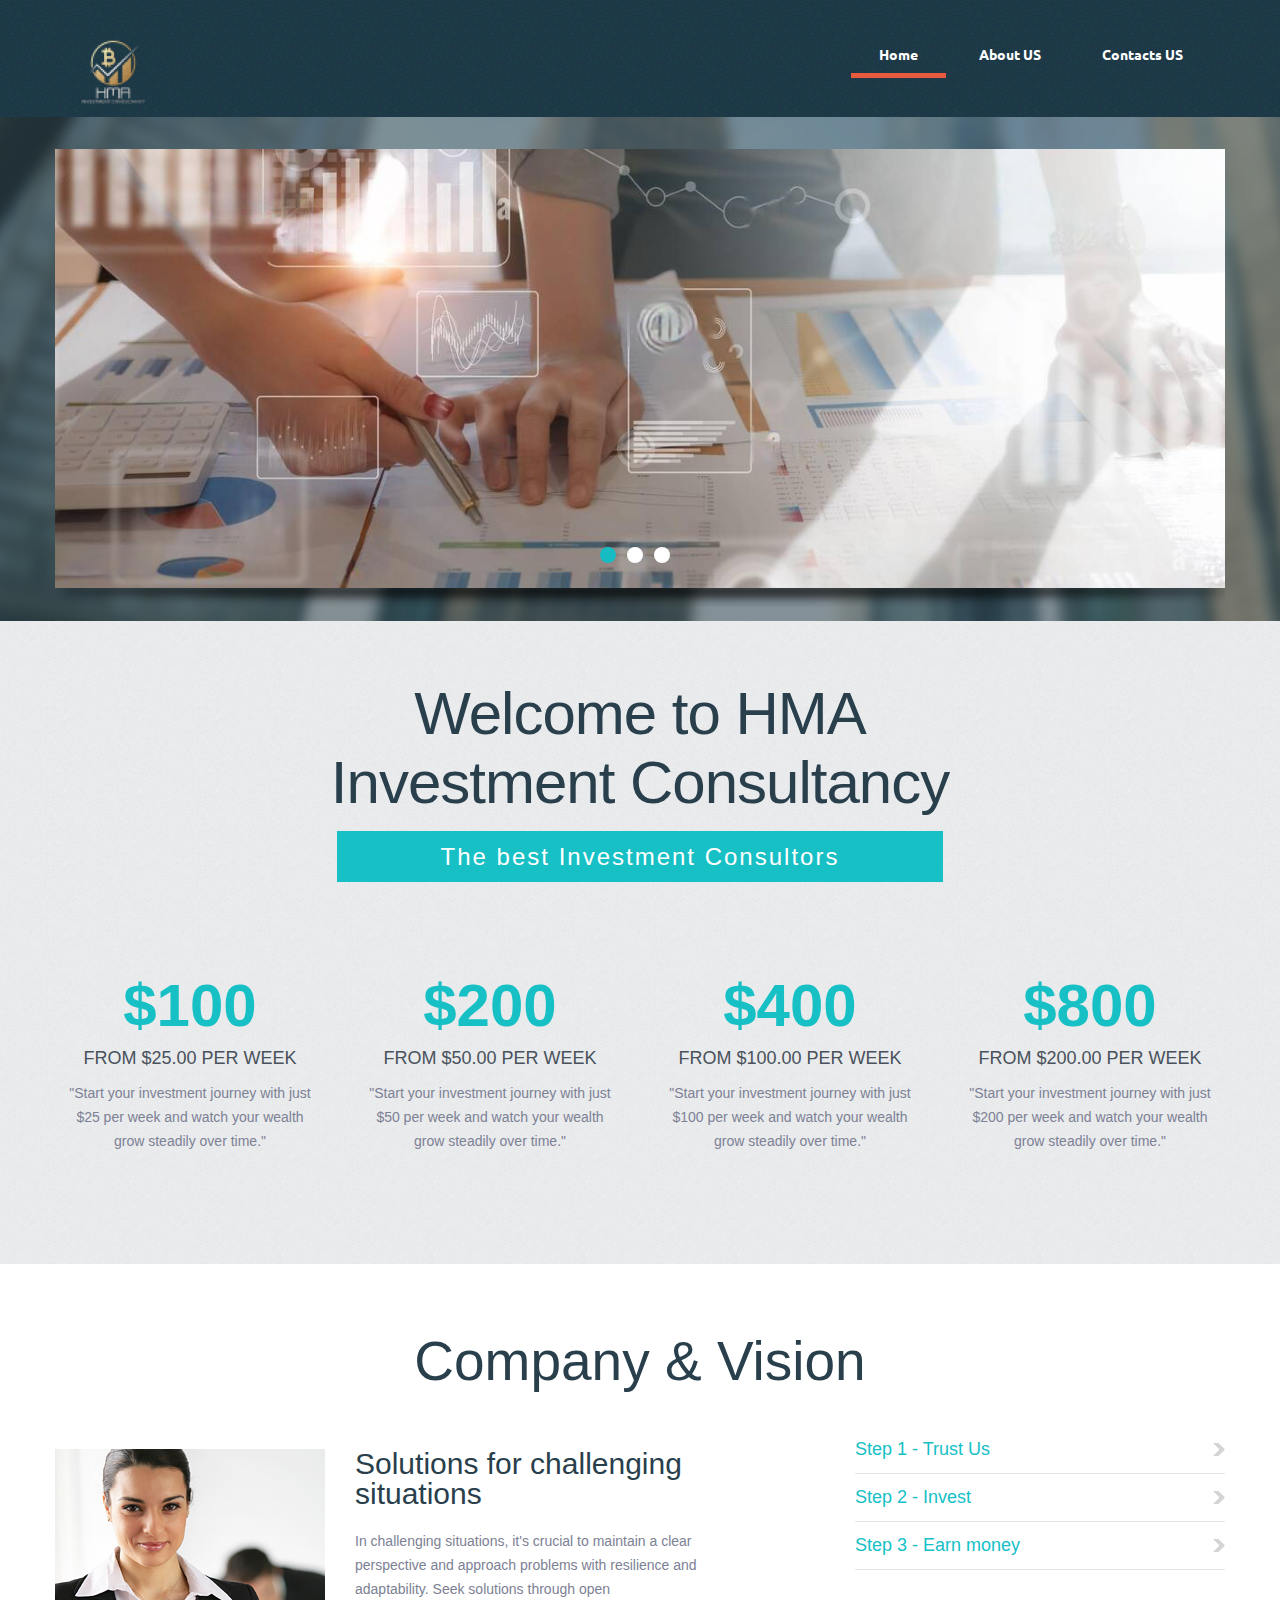
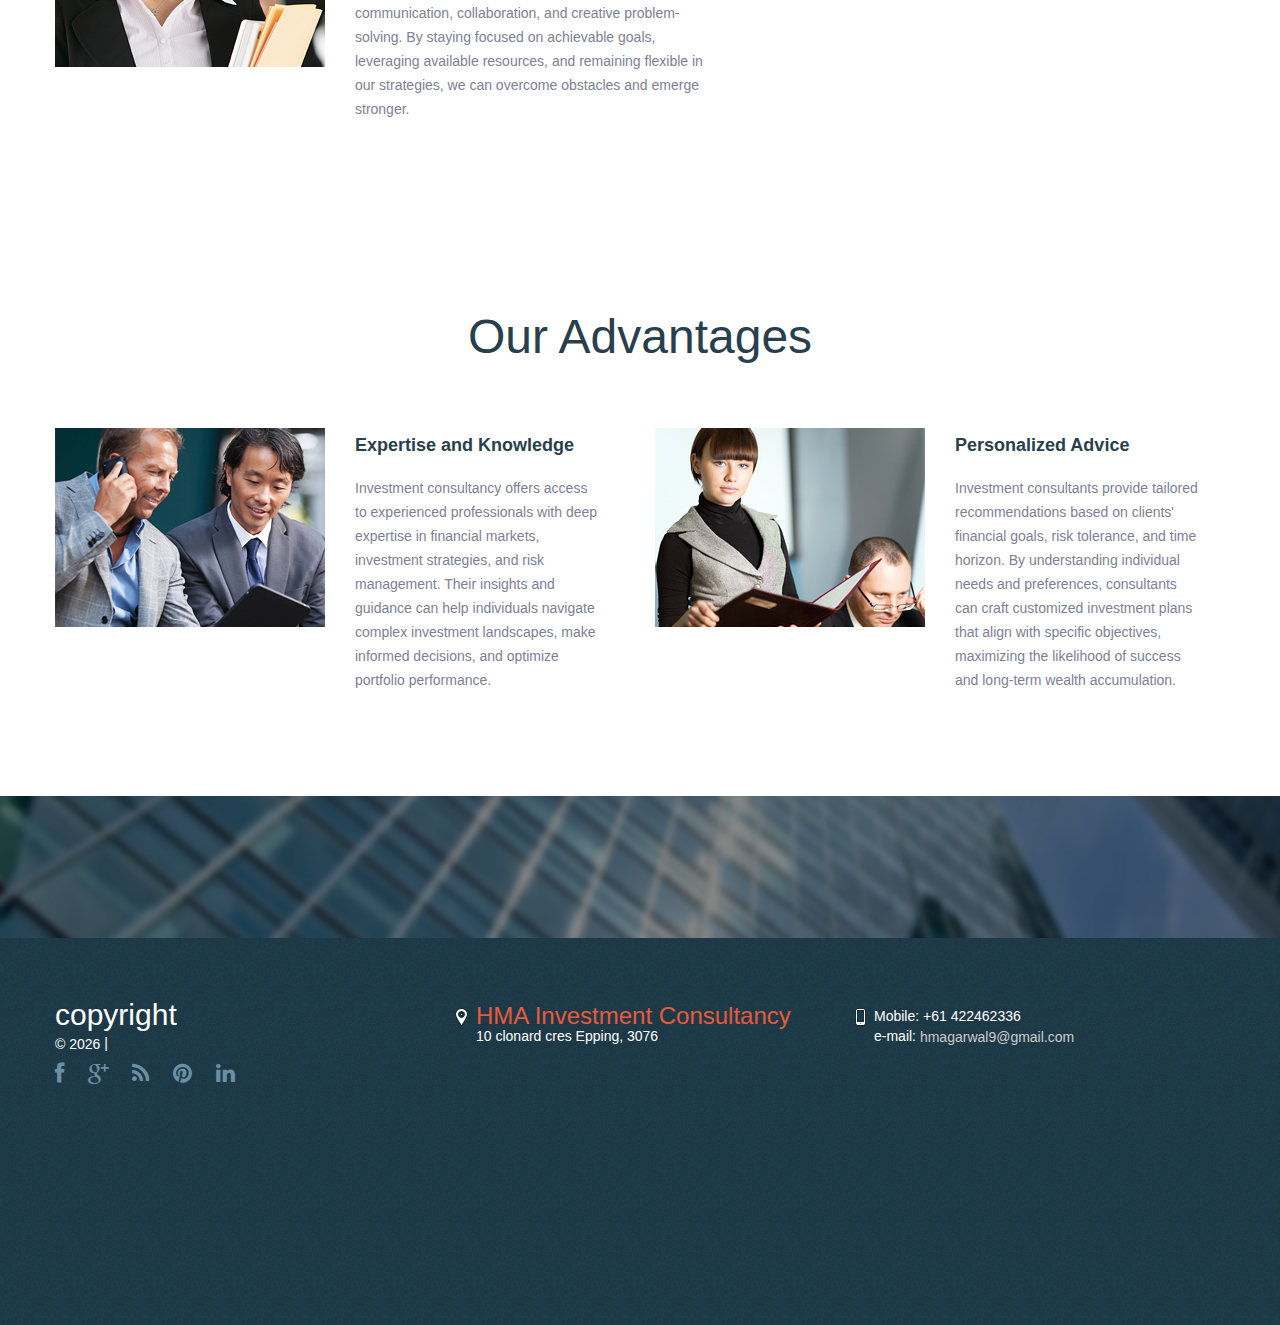
==== commit 2960254c: "qqqqq" ====
--- a/index.html
+++ b/index.html
@@ -107,7 +107,7 @@
             <div class="grid_12">
                 <div class="center">
                     
-                    <h2 class="size1">welcome to HMA <br>Investment Consultancy</h2>
+                    <h2 class="size1">Welcome to HMA <br>Investment Consultancy</h2>
                     <h4>The best Investment Consultors</h4>
                 </div>
             </div>
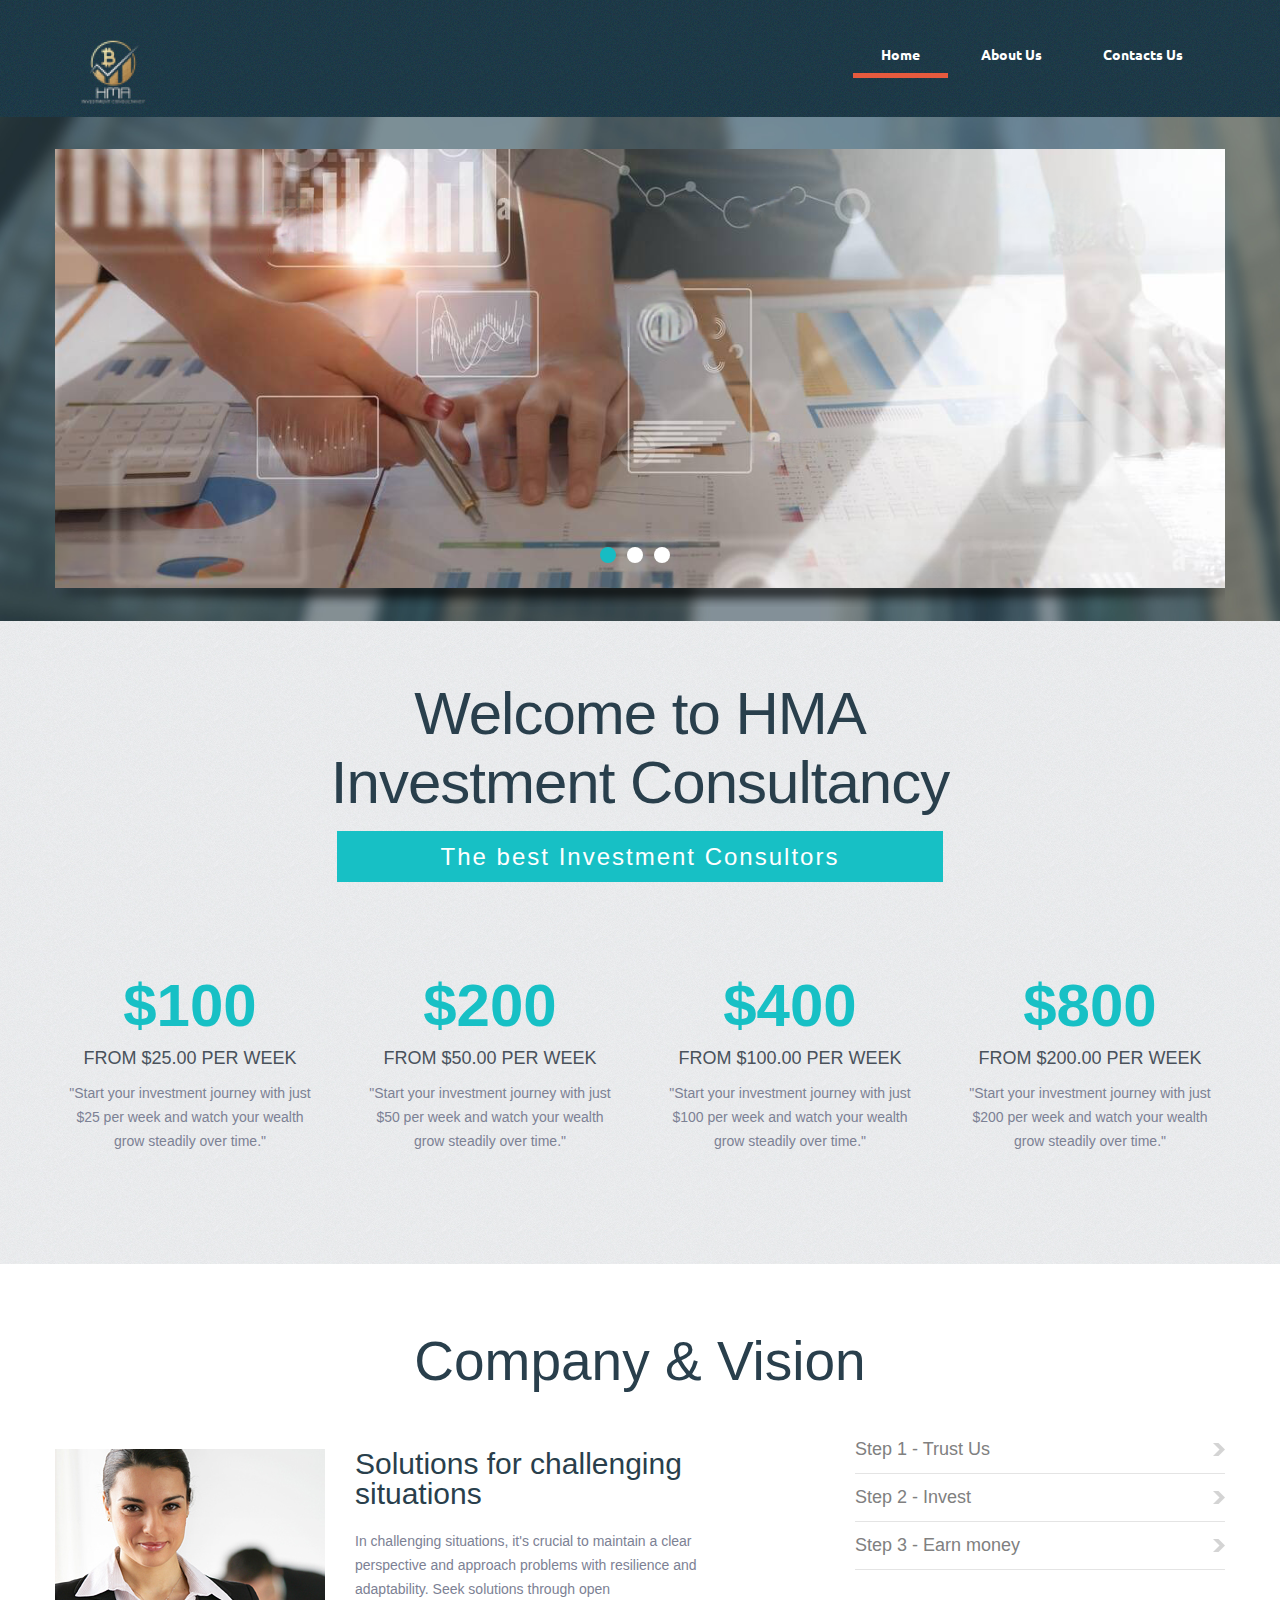
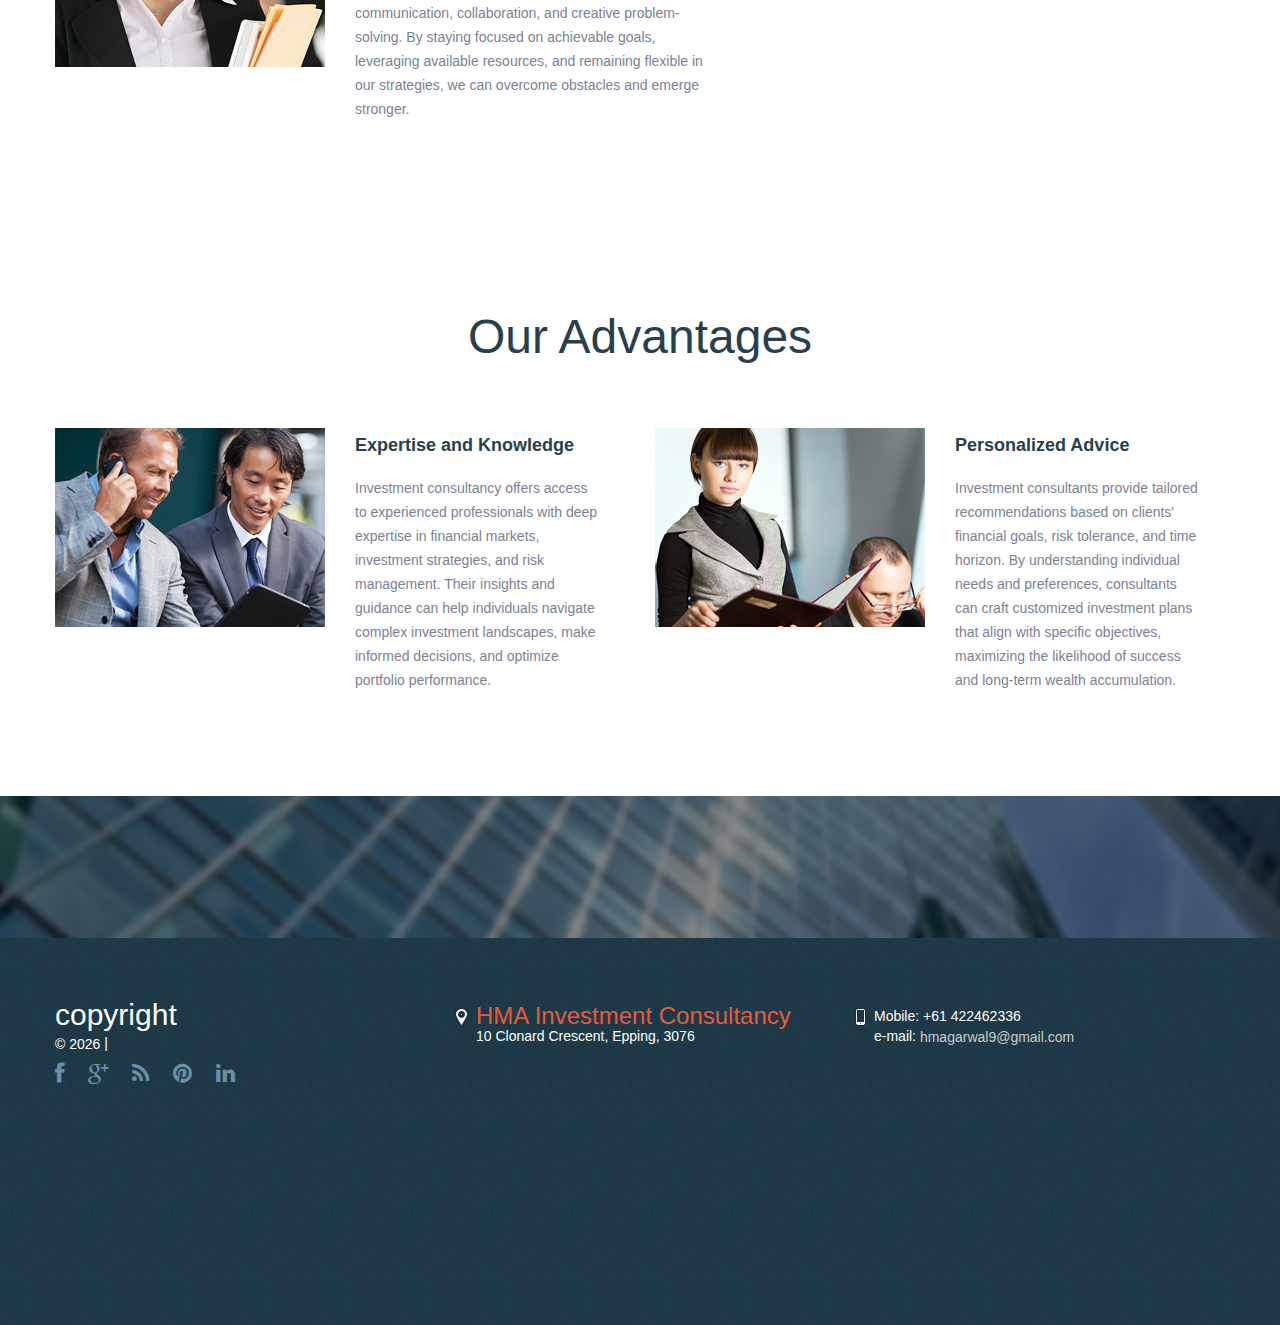
==== commit a4607a02: "qqqq" ====
--- a/index.html
+++ b/index.html
@@ -65,11 +65,11 @@
             <nav>
                 <ul class="sf-menu">
                     <li class="current"><a href="index.html">Home</a></li>
-                    <li><a href="About Us.html">About US</a>
+                    <li><a href="About Us.html">About Us</a>
                         
                     </li>
                     
-                    <li><a href="Contact Us.html">Contacts US</a></li>
+                    <li><a href="Contact Us.html">Contacts Us</a></li>
                 </ul>
             </nav>
         </div>
@@ -176,9 +176,9 @@
             </div>
             <div class="grid_4">
                 <ul class="list">
-                    <li><a >Step 1 - Trust Us</a></li>
-                    <li><a >Step 2 - Invest</a></li>
-                    <li><a >Step 3 - Earn money</a></li>
+                    <li><a style="color: grey;">Step 1 - Trust Us</a></li>
+                    <li><a style="color: grey;">Step 2 - Invest</a></li>
+                    <li><a style="color: grey;">Step 3 - Earn money</a></li>
                     
                 </ul>
             </div>
@@ -265,7 +265,7 @@
                 <address>
                     <div><img src="images/ico1.png" alt=""></div>
                     <div><b>HMA Investment Consultancy</b><br>
-                    10 clonard cres Epping, 3076</div>
+                    10 Clonard Crescent, Epping, 3076</div>
                 </address>
             </div>
         </div>
